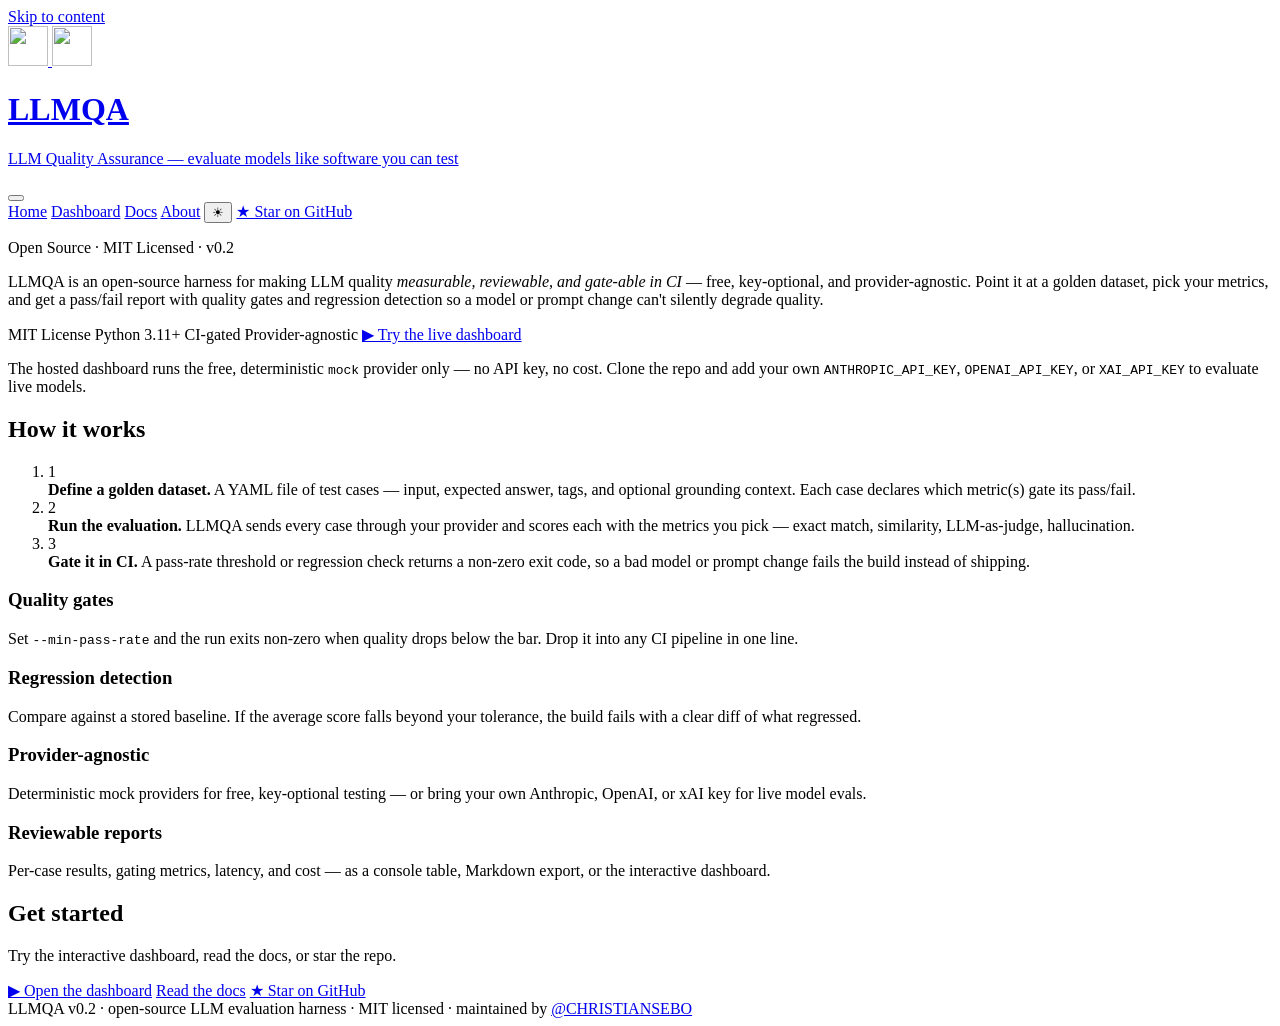
==== llmqa/web/static/index.html @ 4a170bc7 "fix(web): mobile masthead — logo-only + hamburger menu On narrow viewports (<=720px) the masthead wa" ====
<!doctype html>
<html lang="en">
<head>
<meta charset="utf-8" />
<meta name="viewport" content="width=device-width, initial-scale=1" />
<title>LLMQA — LLM Quality Assurance</title>
<meta name="description" content="LLMQA is an open-source harness for making LLM quality measurable, reviewable, and gate-able in CI — free, key-optional, and provider-agnostic." />
<script>
  /* Set the theme before paint to avoid a flash of the wrong palette.
     Only an explicit stored choice is applied here; otherwise CSS follows the
     OS via prefers-color-scheme. */
  (function () {
    try {
      var t = localStorage.getItem("llmqa-theme");
      if (t === "light" || t === "dark")
        document.documentElement.setAttribute("data-theme", t);
    } catch (e) {}
  })();
</script>
<link rel="stylesheet" href="/assets/app.css" />
<link rel="icon" type="image/svg+xml" href="/assets/favicon.svg" />
</head>
<body>
<a class="skip-link" href="#main">Skip to content</a>
<header class="topbar">
  <a class="brand" href="/">
    <img class="brand-logo brand-logo--light" src="/assets/logo-light.svg" alt="" width="40" height="40" aria-hidden="true" />
    <img class="brand-logo brand-logo--dark" src="/assets/logo-dark.svg" alt="" width="40" height="40" aria-hidden="true" />
    <div>
      <h1>LLMQA</h1>
      <p class="tagline">LLM Quality Assurance — evaluate models like software you can test</p>
    </div>
  </a>
  <button type="button" id="nav-toggle" class="nav-toggle" aria-label="Open menu" aria-expanded="false" aria-controls="topnav"><span class="nav-toggle-bar" aria-hidden="true"></span></button>
  <nav id="topnav" class="topnav" aria-label="primary">
    <a href="/" aria-current="page">Home</a>
    <a href="/dashboard">Dashboard</a>
    <a href="/docs">Docs</a>
    <a href="/about">About</a>
    <button type="button" id="theme-toggle" class="theme-toggle" aria-label="Switch to dark theme" title="Switch to dark theme" aria-pressed="false"><span class="tt-glyph" aria-hidden="true">☀</span></button>
    <a class="gh-star" href="https://github.com/CHRISTIANSEBO/LLMQA" target="_blank" rel="noopener" aria-label="Star LLMQA on GitHub">★ Star on GitHub</a>
  </nav>
</header>

<main id="main">
  <section class="lede">
    <p class="edition">Open Source · MIT Licensed · v0.2</p>
    <p class="standfirst">LLMQA is an open-source harness for making LLM quality
      <em>measurable, reviewable, and gate-able in CI</em> — free, key-optional,
      and provider-agnostic. Point it at a golden dataset, pick your metrics, and
      get a pass/fail report with quality gates and regression detection so a
      model or prompt change can't silently degrade quality.</p>
    <div class="lede-badges">
      <span class="osbadge">MIT License</span>
      <span class="osbadge">Python 3.11+</span>
      <span class="osbadge">CI-gated</span>
      <span class="osbadge">Provider-agnostic</span>
      <a class="osbadge osbadge--cta" href="/dashboard">▶ Try the live dashboard</a>
    </div>
    <p class="demo-note">The hosted dashboard runs the free, deterministic <code>mock</code>
      provider only — no API key, no cost. Clone the repo and add your own
      <code>ANTHROPIC_API_KEY</code>, <code>OPENAI_API_KEY</code>, or
      <code>XAI_API_KEY</code> to evaluate live models.</p>
  </section>

  <section class="panel">
    <h2>How it works</h2>
    <ol class="steps">
      <li>
        <span class="step-n">1</span>
        <div>
          <strong>Define a golden dataset.</strong>
          A YAML file of test cases — input, expected answer, tags, and optional
          grounding context. Each case declares which metric(s) gate its pass/fail.
        </div>
      </li>
      <li>
        <span class="step-n">2</span>
        <div>
          <strong>Run the evaluation.</strong>
          LLMQA sends every case through your provider and scores each with the
          metrics you pick — exact match, similarity, LLM-as-judge, hallucination.
        </div>
      </li>
      <li>
        <span class="step-n">3</span>
        <div>
          <strong>Gate it in CI.</strong>
          A pass-rate threshold or regression check returns a non-zero exit code,
          so a bad model or prompt change fails the build instead of shipping.
        </div>
      </li>
    </ol>
  </section>

  <section class="feature-grid">
    <div class="panel feature">
      <h3>Quality gates</h3>
      <p>Set <code>--min-pass-rate</code> and the run exits non-zero when quality
        drops below the bar. Drop it into any CI pipeline in one line.</p>
    </div>
    <div class="panel feature">
      <h3>Regression detection</h3>
      <p>Compare against a stored baseline. If the average score falls beyond your
        tolerance, the build fails with a clear diff of what regressed.</p>
    </div>
    <div class="panel feature">
      <h3>Provider-agnostic</h3>
      <p>Deterministic mock providers for free, key-optional testing — or bring
        your own Anthropic, OpenAI, or xAI key for live model evals.</p>
    </div>
    <div class="panel feature">
      <h3>Reviewable reports</h3>
      <p>Per-case results, gating metrics, latency, and cost — as a console table,
        Markdown export, or the interactive dashboard.</p>
    </div>
  </section>

  <section class="panel cta-panel">
    <h2>Get started</h2>
    <p class="cta-lead">Try the interactive dashboard, read the docs, or star the repo.</p>
    <div class="cta-row">
      <a class="run cta-btn" href="/dashboard">▶ Open the dashboard</a>
      <a class="ghost-btn" href="/docs">Read the docs</a>
      <a class="ghost-btn" href="https://github.com/CHRISTIANSEBO/LLMQA" target="_blank" rel="noopener">★ Star on GitHub</a>
    </div>
  </section>
</main>

<footer>LLMQA v0.2 · open-source LLM evaluation harness · MIT licensed · maintained by <a href="https://github.com/CHRISTIANSEBO" target="_blank" rel="noopener">@CHRISTIANSEBO</a></footer>
<script src="/assets/theme.js"></script>
</body>
</html>
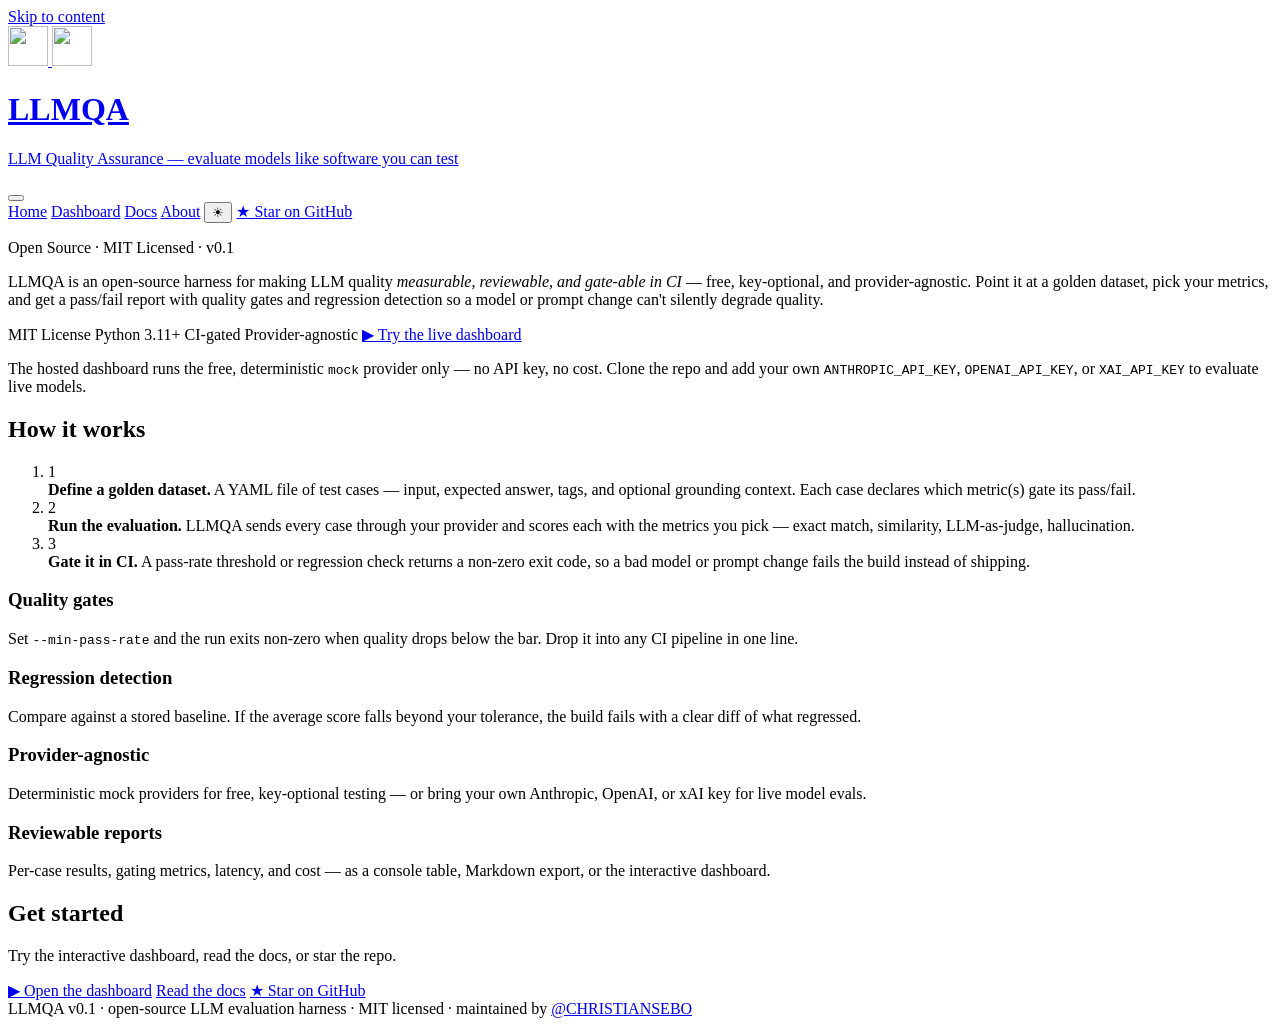
==== commit 2aa7d508: "feat(web): refresh About + Docs, align version to v0.1 About: - Add hero badges, 'Who it's for', 'Th" ====
--- a/llmqa/web/static/index.html
+++ b/llmqa/web/static/index.html
@@ -19,6 +19,13 @@
 </script>
 <link rel="stylesheet" href="/assets/app.css" />
 <link rel="icon" type="image/svg+xml" href="/assets/favicon.svg" />
+<link rel="manifest" href="/manifest.webmanifest" />
+<meta name="theme-color" content="#16150f" />
+<meta name="mobile-web-app-capable" content="yes" />
+<meta name="apple-mobile-web-app-capable" content="yes" />
+<meta name="apple-mobile-web-app-status-bar-style" content="black-translucent" />
+<meta name="apple-mobile-web-app-title" content="LLMQA" />
+<link rel="apple-touch-icon" href="/assets/apple-touch-icon.png" />
 </head>
 <body>
 <a class="skip-link" href="#main">Skip to content</a>
@@ -37,6 +44,7 @@
     <a href="/dashboard">Dashboard</a>
     <a href="/docs">Docs</a>
     <a href="/about">About</a>
+    <button type="button" id="pwaInstallNav" class="pwa-nav" hidden><span class="pwa-nav-ic" aria-hidden="true">⤓</span> Install app</button>
     <button type="button" id="theme-toggle" class="theme-toggle" aria-label="Switch to dark theme" title="Switch to dark theme" aria-pressed="false"><span class="tt-glyph" aria-hidden="true">☀</span></button>
     <a class="gh-star" href="https://github.com/CHRISTIANSEBO/LLMQA" target="_blank" rel="noopener" aria-label="Star LLMQA on GitHub">★ Star on GitHub</a>
   </nav>
@@ -44,7 +52,7 @@
 
 <main id="main">
   <section class="lede">
-    <p class="edition">Open Source · MIT Licensed · v0.2</p>
+    <p class="edition">Open Source · MIT Licensed · v0.1</p>
     <p class="standfirst">LLMQA is an open-source harness for making LLM quality
       <em>measurable, reviewable, and gate-able in CI</em> — free, key-optional,
       and provider-agnostic. Point it at a golden dataset, pick your metrics, and
@@ -127,7 +135,8 @@
   </section>
 </main>
 
-<footer>LLMQA v0.2 · open-source LLM evaluation harness · MIT licensed · maintained by <a href="https://github.com/CHRISTIANSEBO" target="_blank" rel="noopener">@CHRISTIANSEBO</a></footer>
+<footer>LLMQA v0.1 · open-source LLM evaluation harness · MIT licensed · maintained by <a href="https://github.com/CHRISTIANSEBO" target="_blank" rel="noopener">@CHRISTIANSEBO</a></footer>
 <script src="/assets/theme.js"></script>
+<script src="/assets/pwa.js" defer></script>
 </body>
 </html>
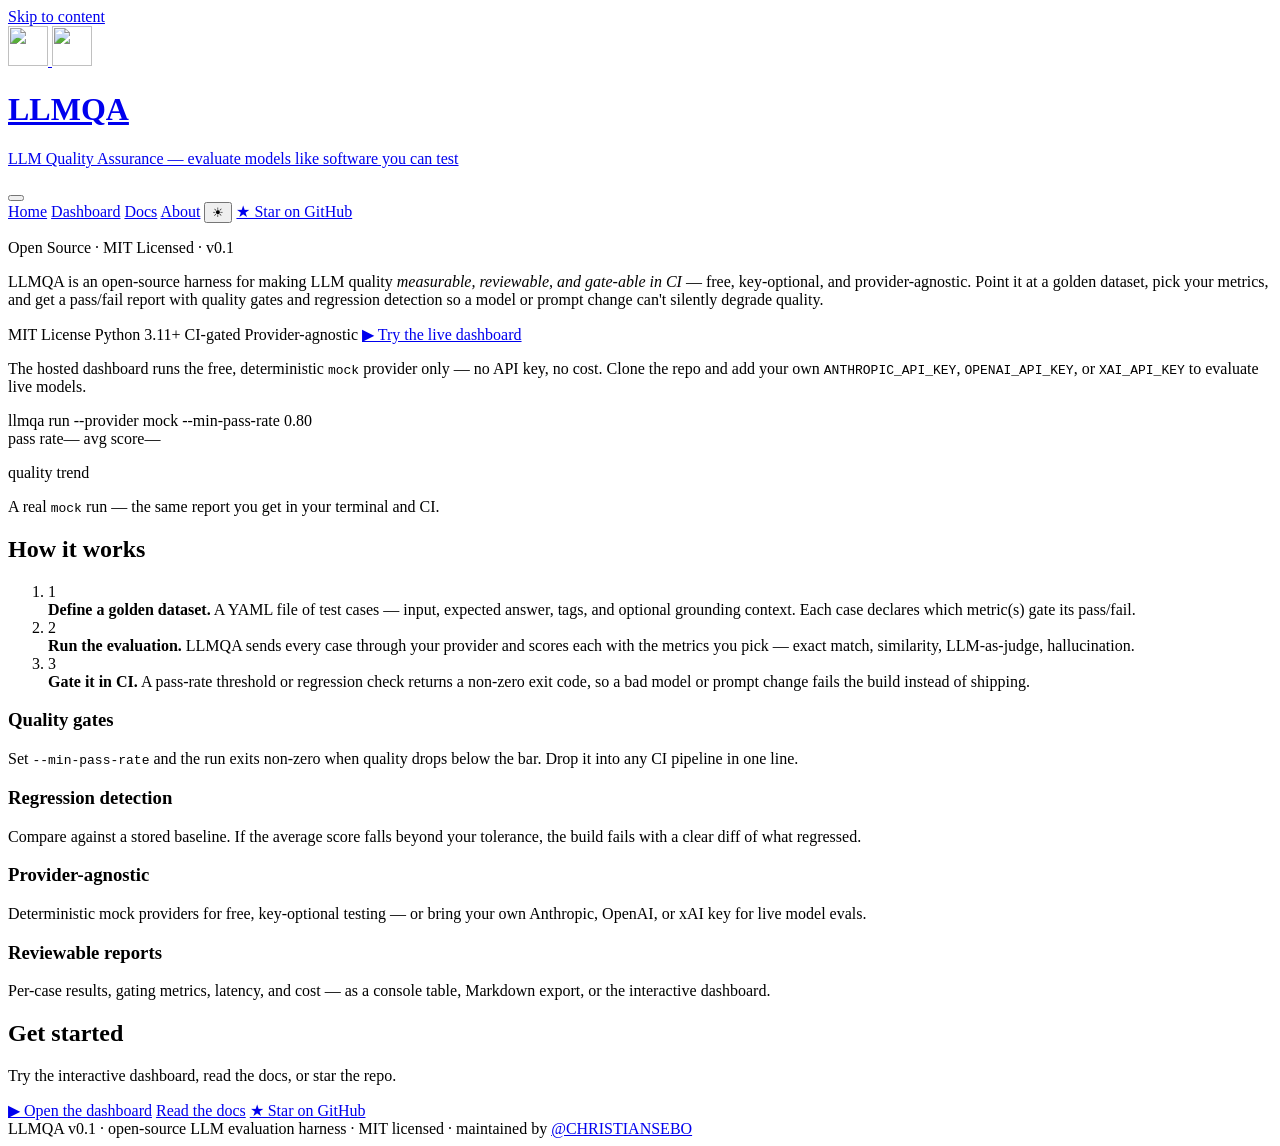
==== commit 9a4e04ba: "feat(web): live hero demo, semantic pass/fail color, signature trend chart Cooler, more product-forw" ====
--- a/llmqa/web/static/index.html
+++ b/llmqa/web/static/index.html
@@ -5,18 +5,7 @@
 <meta name="viewport" content="width=device-width, initial-scale=1" />
 <title>LLMQA — LLM Quality Assurance</title>
 <meta name="description" content="LLMQA is an open-source harness for making LLM quality measurable, reviewable, and gate-able in CI — free, key-optional, and provider-agnostic." />
-<script>
-  /* Set the theme before paint to avoid a flash of the wrong palette.
-     Only an explicit stored choice is applied here; otherwise CSS follows the
-     OS via prefers-color-scheme. */
-  (function () {
-    try {
-      var t = localStorage.getItem("llmqa-theme");
-      if (t === "light" || t === "dark")
-        document.documentElement.setAttribute("data-theme", t);
-    } catch (e) {}
-  })();
-</script>
+<script src="/assets/theme-init.js"></script>
 <link rel="stylesheet" href="/assets/app.css" />
 <link rel="icon" type="image/svg+xml" href="/assets/favicon.svg" />
 <link rel="manifest" href="/manifest.webmanifest" />
@@ -51,9 +40,10 @@
 </header>
 
 <main id="main">
-  <section class="lede">
+  <section class="lede lede--hero">
+    <div class="hero-copy">
     <p class="edition">Open Source · MIT Licensed · v0.1</p>
-    <p class="standfirst">LLMQA is an open-source harness for making LLM quality
+    <p class="standfirst"><span class="dropcap">L</span>LMQA is an open-source harness for making LLM quality
       <em>measurable, reviewable, and gate-able in CI</em> — free, key-optional,
       and provider-agnostic. Point it at a golden dataset, pick your metrics, and
       get a pass/fail report with quality gates and regression detection so a
@@ -69,6 +59,33 @@
       provider only — no API key, no cost. Clone the repo and add your own
       <code>ANTHROPIC_API_KEY</code>, <code>OPENAI_API_KEY</code>, or
       <code>XAI_API_KEY</code> to evaluate live models.</p>
+    </div>
+
+    <!-- Live hero demo: a self-running mini evaluation. Rows stream in with
+         PASS/FAIL verdicts, the pass rate ticks up, and a sparkline shows a
+         run history ending on a regression dip. Uses canned mock data so it
+         needs no server round-trip; honors prefers-reduced-motion. -->
+    <aside class="hero-demo" id="heroDemo" aria-label="example evaluation">
+      <div class="hd-window">
+        <div class="hd-head">
+          <span class="hd-dot" aria-hidden="true"></span>
+          <span class="hd-title">llmqa run --provider mock --min-pass-rate 0.80</span>
+        </div>
+        <div class="hd-body">
+          <div class="hd-stats">
+            <span class="hd-stat"><span class="hd-k">pass rate</span><span class="hd-v" id="hd-rate">—</span></span>
+            <span class="hd-stat"><span class="hd-k">avg score</span><span class="hd-v" id="hd-score">—</span></span>
+            <span class="hd-gate" id="hd-gate"></span>
+          </div>
+          <ul class="hd-rows" id="hd-rows" aria-live="polite"></ul>
+          <div class="hd-trend">
+            <span class="hd-trend-label">quality trend</span>
+            <div id="hd-spark" class="hd-spark" aria-label="quality trend across recent runs"></div>
+          </div>
+        </div>
+      </div>
+      <p class="hd-caption">A real <code>mock</code> run — the same report you get in your terminal and CI.</p>
+    </aside>
   </section>
 
   <section class="panel">
@@ -138,5 +155,7 @@
 <footer>LLMQA v0.1 · open-source LLM evaluation harness · MIT licensed · maintained by <a href="https://github.com/CHRISTIANSEBO" target="_blank" rel="noopener">@CHRISTIANSEBO</a></footer>
 <script src="/assets/theme.js"></script>
 <script src="/assets/pwa.js" defer></script>
+<script src="/assets/prefetch.js" defer></script>
+<script src="/assets/hero.js" defer></script>
 </body>
 </html>
